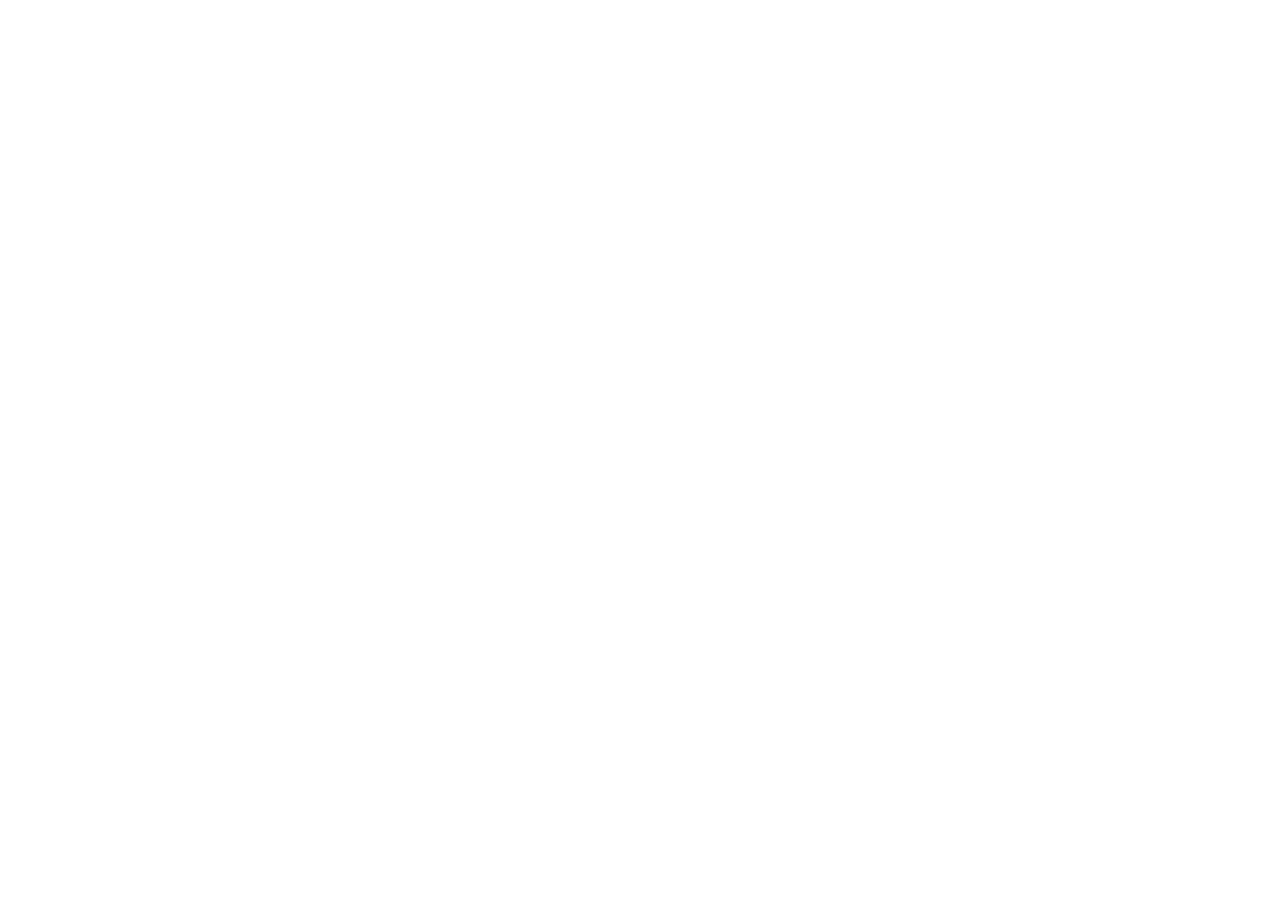
==== index.html @ 40254524 "added buiding block codes" ====
<!DOCTYPE html>
<html lang="en">
 <head>
  <meta charset="utf-8">
  <style>
    @import url("css/stylesheet.css");  
  </style>
  <title>Nimesh Basur</title>
 </head>
 <body>
     
         
       
              
        
 </body>
</html>
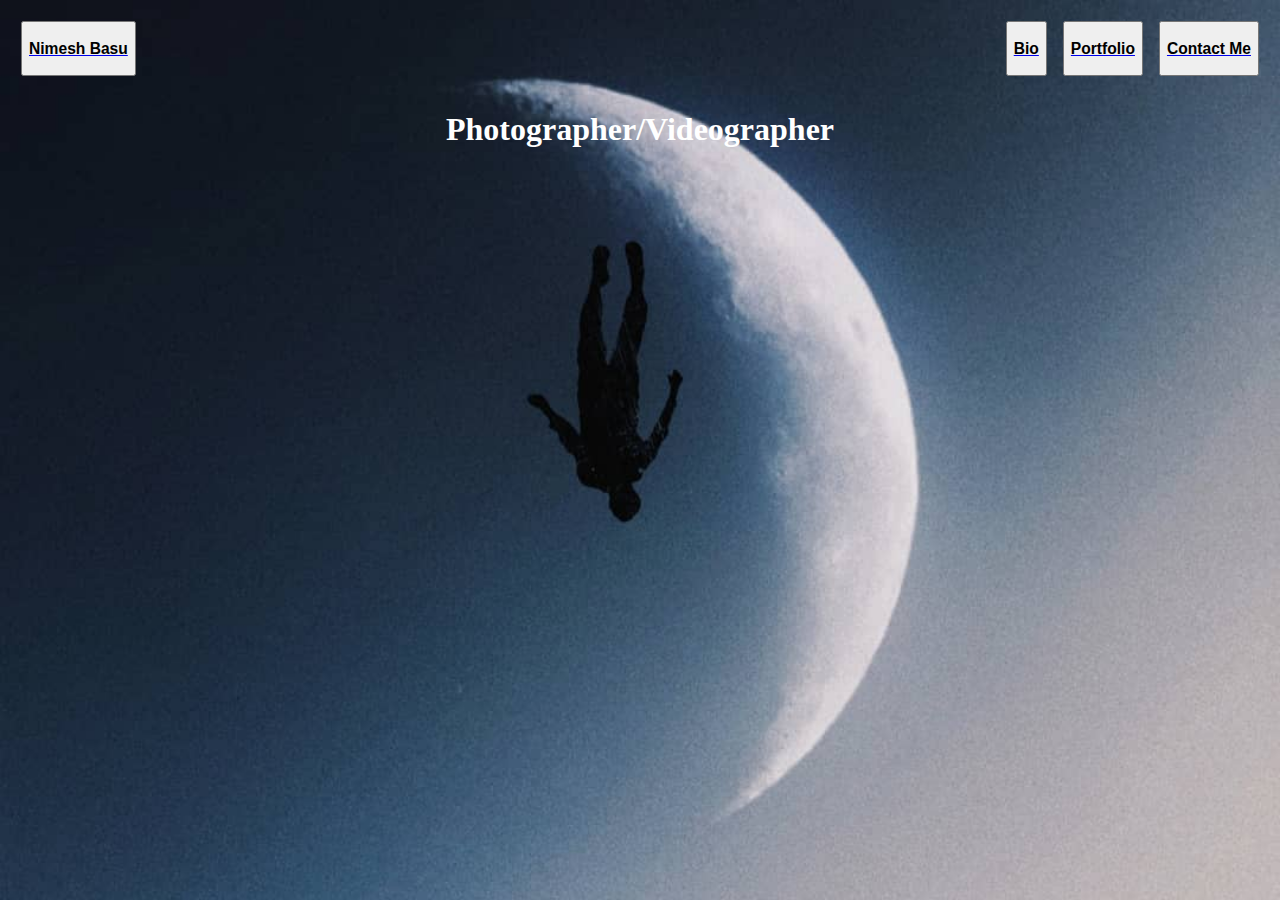
==== commit a20148b1: "added contents in index" ====
--- a/index.html
+++ b/index.html
@@ -4,10 +4,24 @@
   <meta charset="utf-8">
   <style>
     @import url("css/stylesheet.css");  
+    body {
+    background-image: url("image/bg2.jpg");
+    background-size: cover;
+    
+      }
   </style>
-  <title>Nimesh Basur</title>
+  <title>Nimesh Basu</title>
  </head>
  <body>
+        <ul style="list-style-type: none">
+                <li style="float: left;"><a href="index.html"><button><h3>Nimesh Basu </h3></button></a></li>
+                <li style="float: right;"><a href="contact.html"><button><h3>Contact Me</h3></button></a></li>
+                <li style="float: right;"><a href="portfolio.html"><button><h3>Portfolio </h3></button></a></li>
+                <li style="float: right;"><a href="bio.html"><button><h3>Bio</h3></button></a></li>
+                
+              </ul>
+              <p ><h1 style="text-align: center; color: white;" >Photographer/Videographer</h1><p>
+              
      
          
        
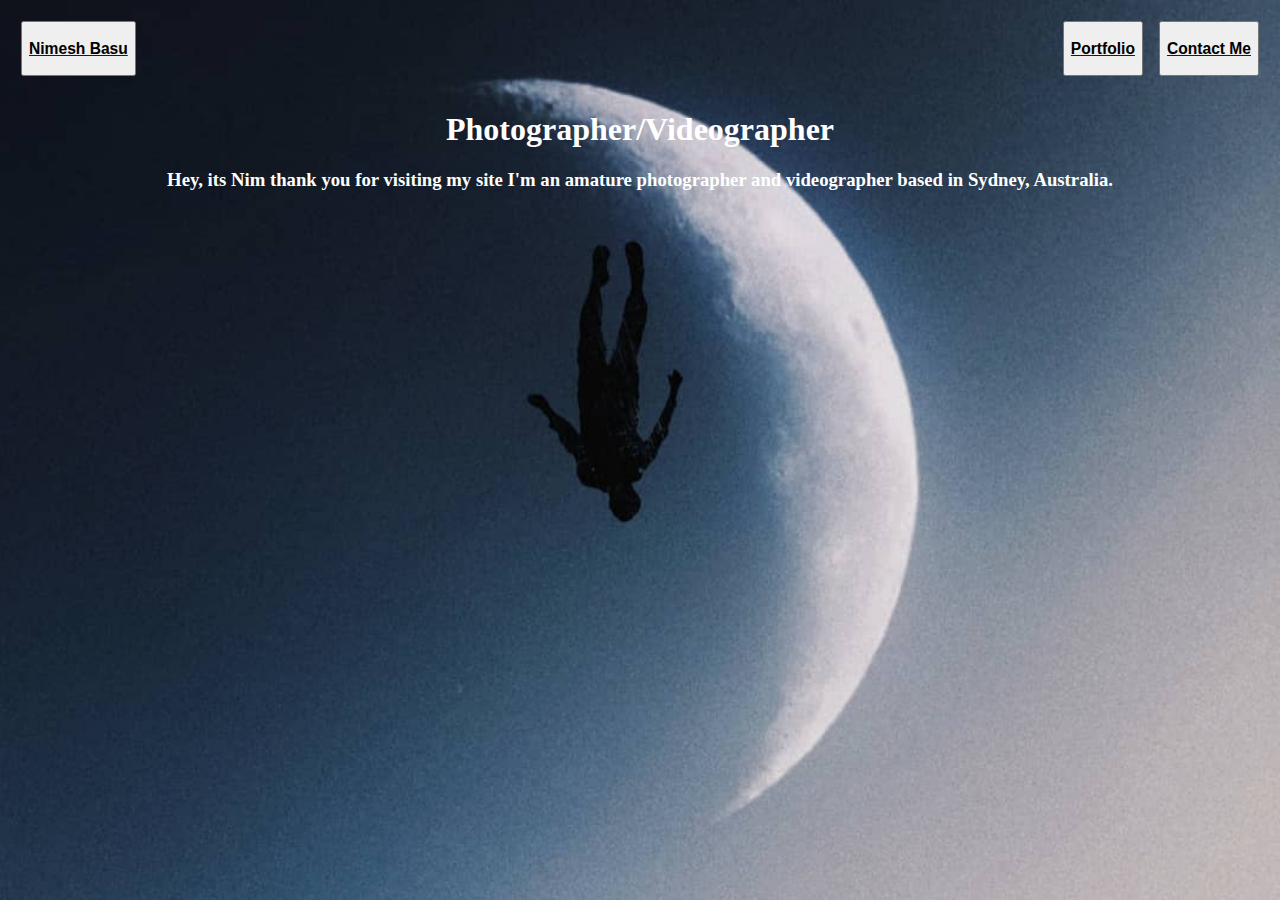
==== commit 1cc891d3: "added images to portfolio and gradient color" ====
--- a/index.html
+++ b/index.html
@@ -15,12 +15,14 @@
  <body>
         <ul style="list-style-type: none">
                 <li style="float: left;"><a href="index.html"><button><h3>Nimesh Basu </h3></button></a></li>
-                <li style="float: right;"><a href="contact.html"><button><h3>Contact Me</h3></button></a></li>
+                <li style="float: right;"><a href="contactme.html"><button><h3>Contact Me</h3></button></a></li>
                 <li style="float: right;"><a href="portfolio.html"><button><h3>Portfolio </h3></button></a></li>
-                <li style="float: right;"><a href="bio.html"><button><h3>Bio</h3></button></a></li>
+               
                 
               </ul>
               <p ><h1 style="text-align: center; color: white;" >Photographer/Videographer</h1><p>
+                <p><h3 style="text-align: center; color: white;" >Hey, its Nim thank you for visiting my site
+                    I'm an amature photographer and videographer based in Sydney, Australia.</p>
               
      
          
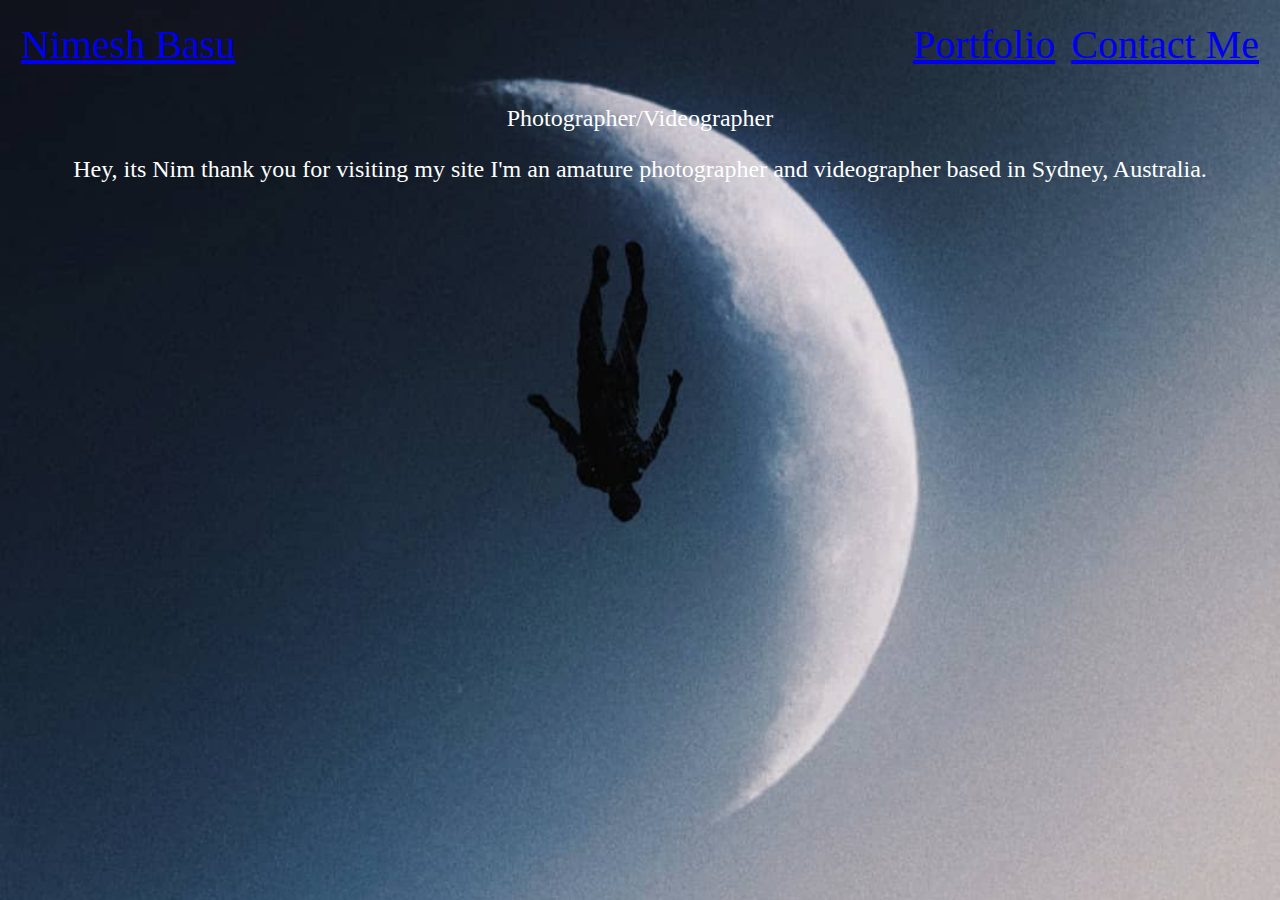
==== commit 0d04ab18: "correction of validation" ====
--- a/index.html
+++ b/index.html
@@ -14,14 +14,14 @@
  </head>
  <body>
         <ul style="list-style-type: none">
-                <li style="float: left;"><a href="index.html"><button><h3>Nimesh Basu </h3></button></a></li>
-                <li style="float: right;"><a href="contactme.html"><button><h3>Contact Me</h3></button></a></li>
-                <li style="float: right;"><a href="portfolio.html"><button><h3>Portfolio </h3></button></a></li>
+                <li class="nimtext"><a href="index.html">Nimesh Basu </a></li>
+                <li class="linktext"><a href="contactme.html">Contact Me</a></li>
+                <li class="linktext"><a href="portfolio.html">Portfolio </a></li>
                
                 
               </ul>
-              <p ><h1 style="text-align: center; color: white;" >Photographer/Videographer</h1><p>
-                <p><h3 style="text-align: center; color: white;" >Hey, its Nim thank you for visiting my site
+              <p class="bodtext" >Photographer/Videographer</p>
+                <p class="bodtext" >Hey, its Nim thank you for visiting my site
                     I'm an amature photographer and videographer based in Sydney, Australia.</p>
               
      
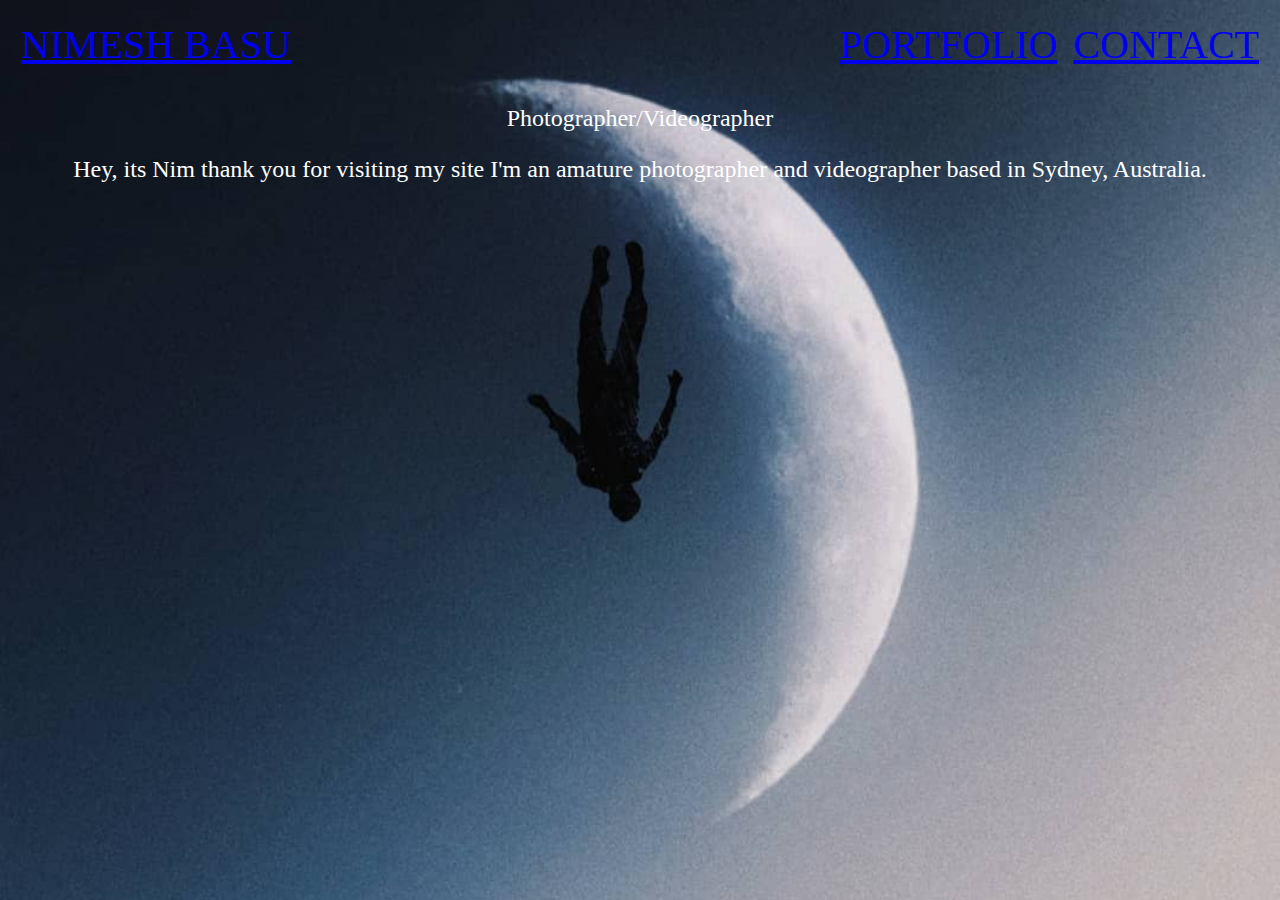
==== commit df5f23c9: "Changes" ====
--- a/index.html
+++ b/index.html
@@ -10,13 +10,13 @@
     
       }
   </style>
-  <title>Nimesh Basu</title>
+  <title>NIMESH BASU</title>
  </head>
  <body>
         <ul style="list-style-type: none">
-                <li class="nimtext"><a href="index.html">Nimesh Basu </a></li>
-                <li class="linktext"><a href="contactme.html">Contact Me</a></li>
-                <li class="linktext"><a href="portfolio.html">Portfolio </a></li>
+                <li class="nimtext"><a href="index.html">NIMESH BASU </a></li>
+                <li class="linktext"><a href="contactme.html">CONTACT</a></li>
+                <li class="linktext"><a href="portfolio.html">PORTFOLIO </a></li>
                
                 
               </ul>
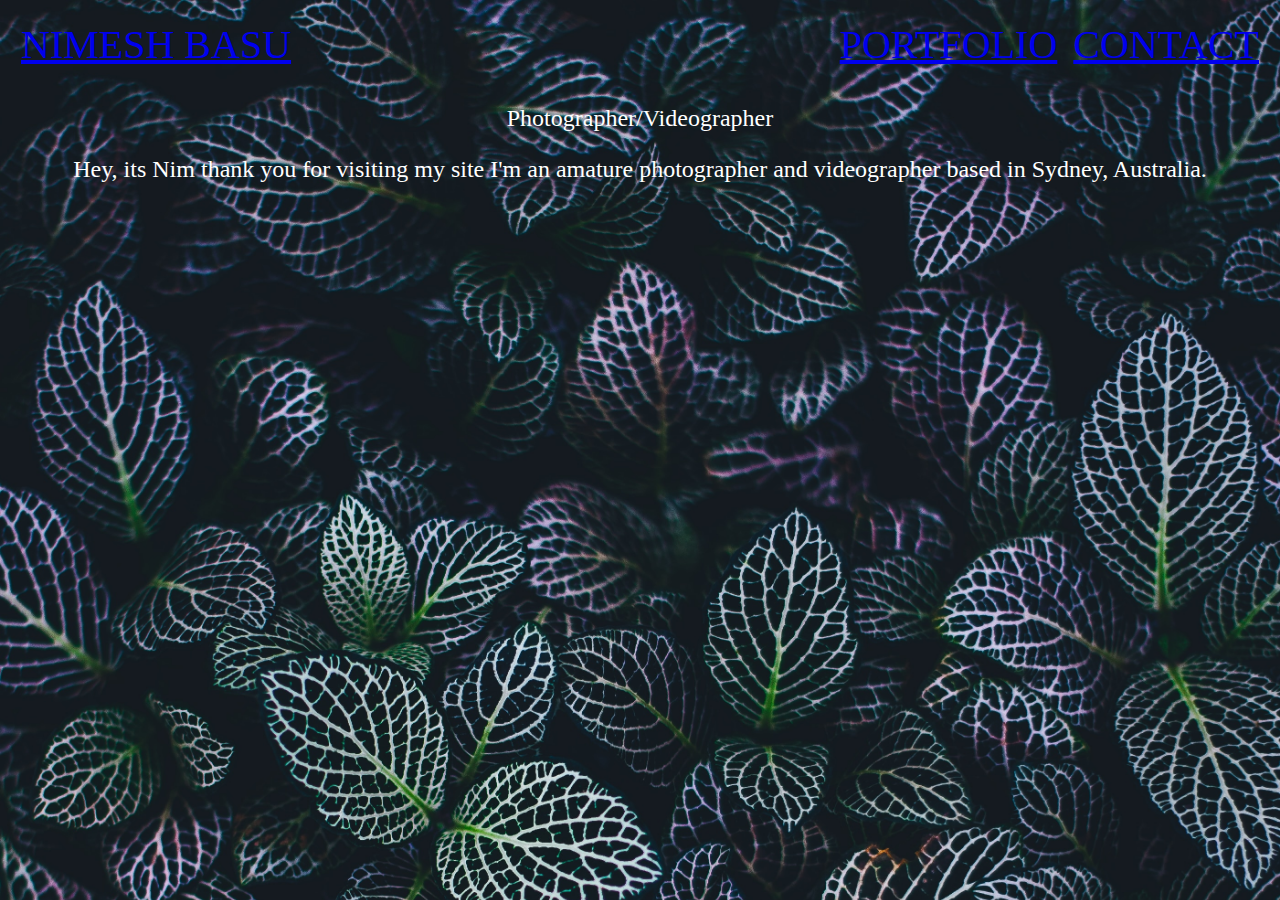
==== commit 69dd9f43: "BANNER" ====
--- a/index.html
+++ b/index.html
@@ -6,6 +6,7 @@
     @import url("css/stylesheet.css");  
     body {
     background-image: url("image/bg2.jpg");
+    
     background-size: cover;
     
       }
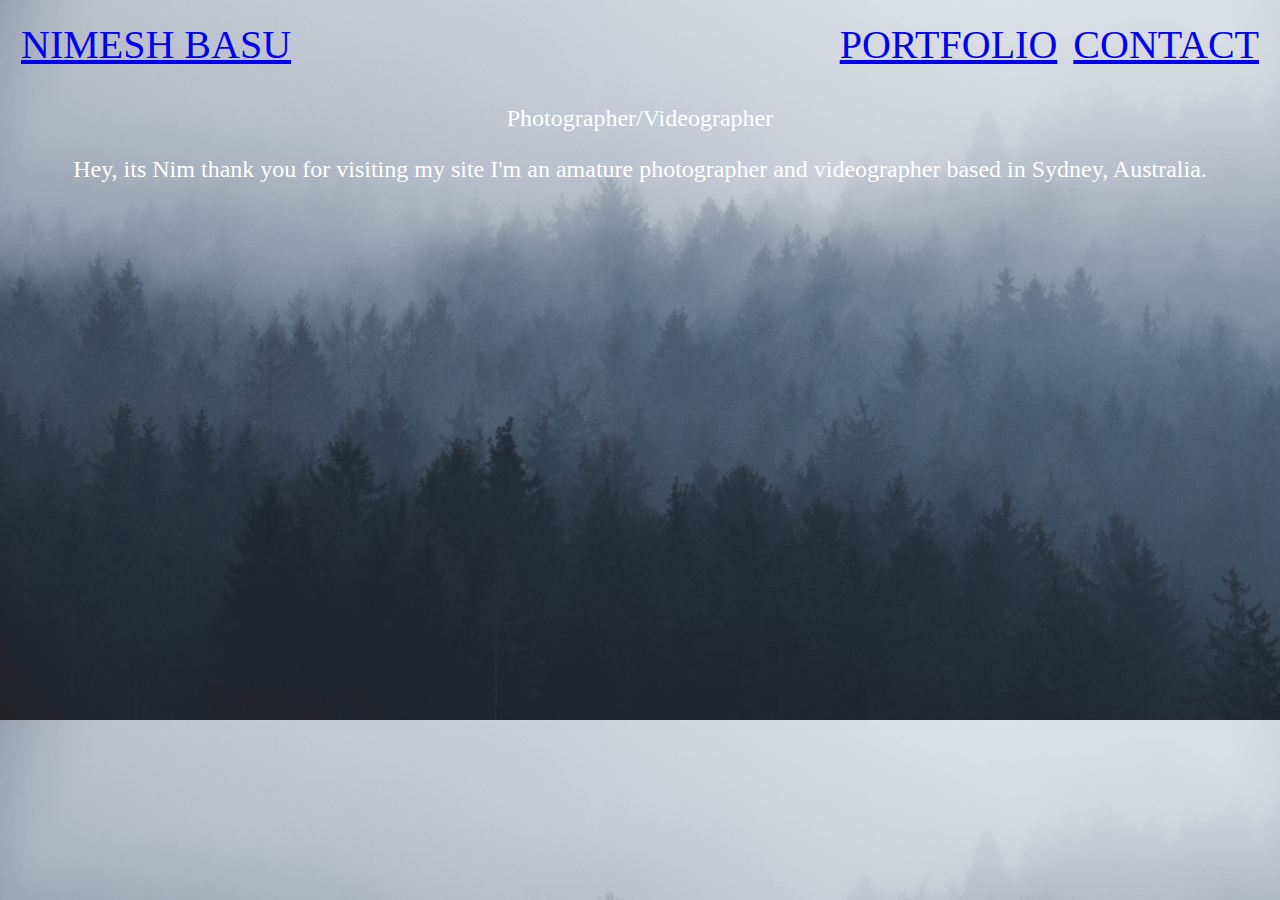
==== commit a6cf4ecd: "Images added resolution" ====
--- a/index.html
+++ b/index.html
@@ -2,6 +2,8 @@
 <html lang="en">
  <head>
   <meta charset="utf-8">
+
+  <meta name="viewport" content="width=device-width, initial-scale=1">
   <style>
     @import url("css/stylesheet.css");  
     body {
